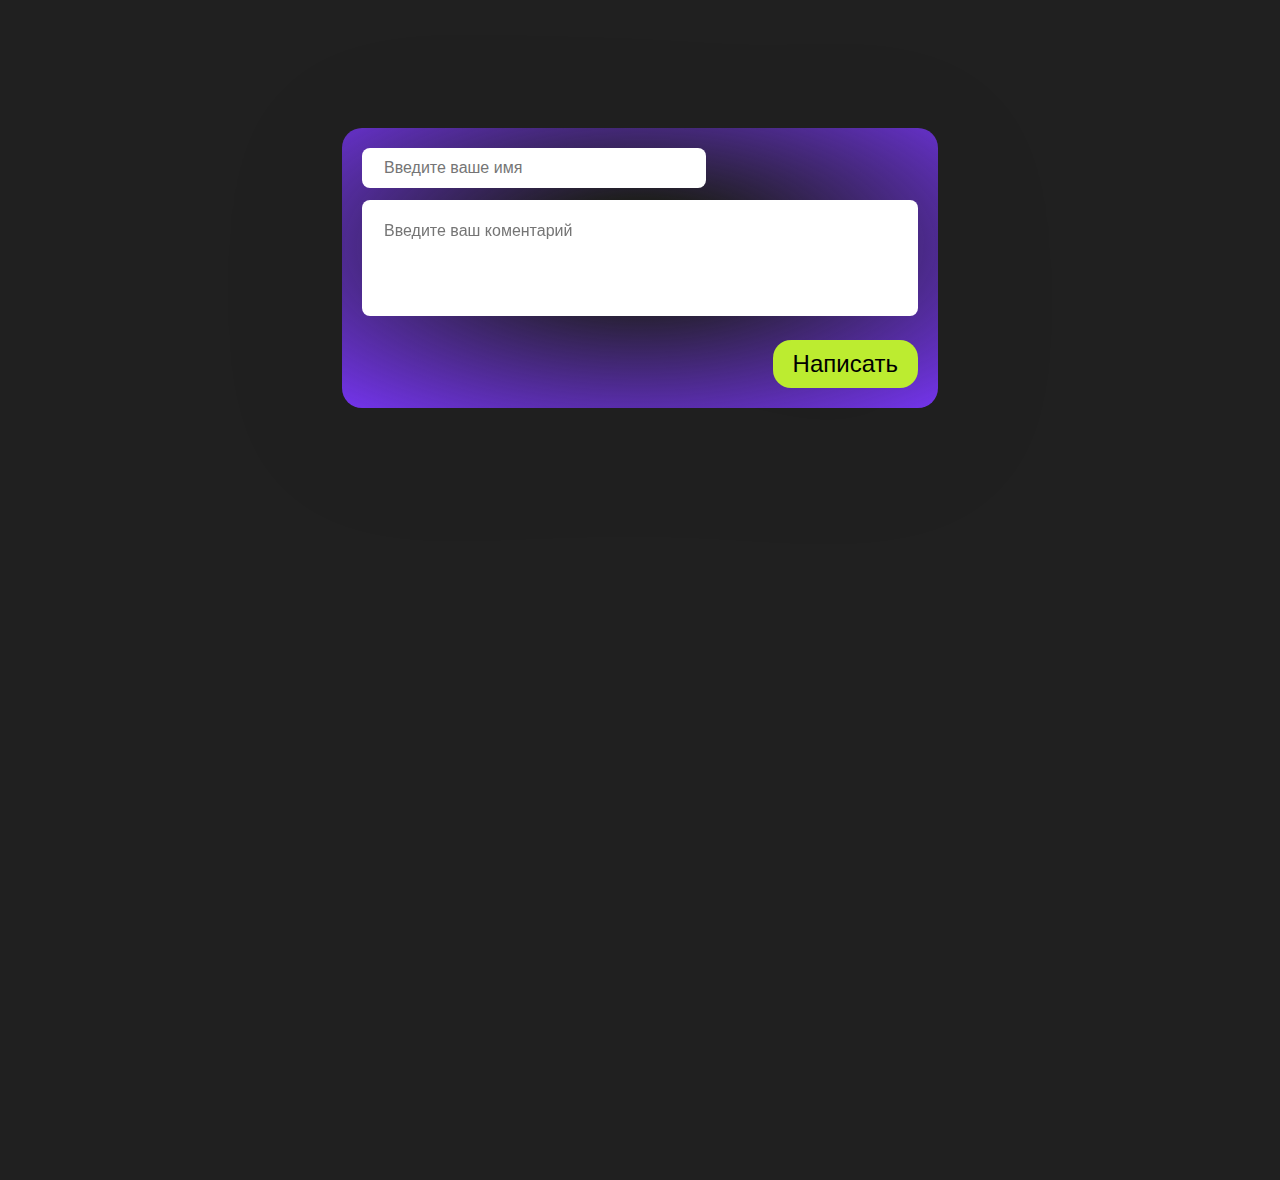
==== index.html @ 97473b9e "hm-13(2)" ====
<!DOCTYPE html>
<html>
  <head>
    <title>Проект "Комменты"</title>
    <meta charset="utf-8" />
    <link rel="stylesheet" href="styles.css" />
  </head>
  <body>
    <div class="container">
      <ul id="comments" class="comments"> 
        <div>"Комментарии загружаются"</div>
      </ul>
      <div class="add-form">
        <input
          type="text"
          class="add-form-name"
          placeholder="Введите ваше имя"
        id="name-input" value="" />
        <textarea id="comment-input"
          type="textarea"
          class="add-form-text"
          placeholder="Введите ваш коментарий"
          rows="4"
        ></textarea>
        <div class="add-form-row">
          <button id="add-button" class="add-form-button">Написать</button>
        </div>
      </div>
    </div>
  </body>
  <style>
    .error {
      background-color: red;
    }
  </style>

  <script>
    const buttonElement = document.getElementById('add-button');
    const commentElement = document.getElementById('comments');
    const nameInputElement = document.getElementById('name-input');
    const commentInputElement = document.getElementById('comment-input');
    const newDate = new Date();

    const listElement = document.getElementById("comments");

    
    const fetchPromise = fetch( 
      "https://wedev-api.sky.pro/api/v1/artem-khoroshavin/comments",
      {
        method: "GET",
      });

      fetchPromise.then((response) => {

      const jsonPromise = response.json();
        jsonPromise.then((responseData) => {

        comments = responseData.comments.map((comment) => {
          return {
            name: comment.author.name,
            date: newDate,
            comment: comment.text,
            likes: comment.likes,
            Iliked: 0,
    };
        });
  renderComments();
});
});

    let comments = [];

    const initEventListeners = () => {
      const buttonElements = document.querySelectorAll(".like-button");
      
      for (const buttonElement of buttonElements) {
        buttonElement.addEventListener("click", (event) => {
          event.stopPropagation();
          // индекс = номер объекта в массиве, получаем из дата-атрибут кнопки на которую кликаем
          const index = buttonElement.dataset.index;
          // обращаемся к свойству isLiked объекта, который мы получили из массива comments по индексу 
          if (comments[index].isLiked) {
            comments[index].isLiked = false;
            comments[index].likes--;
          } else {
            comments[index].isLiked = true;
            comments[index].likes++;
          }
          
          renderComments();
        });
      }

      const commentsElements = document.querySelectorAll(".comment");
      for(const comment of commentsElements) {
        comment.addEventListener("click", () => {
          const comments = comment.dataset.comments;
          commentInputElement.value = comments;
        });
      };
    };

    const renderComments = () => {
      const commentsHtml = comments.map((comment, index) => {
        return `<li class="comment" data-comments="${comment.comment} : ${comment.name}">
          <div class="comment-header">
            <div>${comment.name}</div>
            <div>${comment.date}</div>
          </div>
          <div class="comment-body">
            <div class="comment-text">
              ${comment.comment}
            </div>
            <div class="comment-footer">
            <div class="likes">
              <span class="likes-counter">${comment.likes}</span>
              <button class="like-button ${comment.isLiked ? '-active-like' : ''}" data-index="${index}"></button>
            </div>
          </div>
        </li>`
      }).join('');

      listElement.innerHTML = commentsHtml;

      initEventListeners();
    };
    
    
    renderComments();

    const likesElements = document.querySelectorAll(".likes");

    

    initEventListeners();

    

    renderComments();

    buttonElement.addEventListener('click', () => {
      
      nameInputElement.classList.remove('error');
      commentInputElement.classList.remove('error');

      if(nameInputElement.value === '') {
        nameInputElement.classList.add('error');
        return;
      }
      if(commentInputElement.value === '') {
        commentInputElement.classList.add('error');
        return;
      }
    //   comments.push({
    //   name: nameInputElement.value.replaceAll("<", "&lt;").replaceAll(">", "&gt;"),
    //   date: newDate,
    //   comment: commentInputElement.value.replaceAll("<", "&lt;").replaceAll(">", "&gt;"),
    //   like: 0,
    //   isLike: false,
    // });

    buttonElement.disabled = true;
    buttonElement.textContent = 'Ждём, комментарий добавляется...';

  //   const fetchPromise = fetch(
  // "https://wedev-api.sky.pro/api/v1/artem-khoroshavin/comments",
  // {
  //   method: "POST",
  //   body: JSON.stringify({
  //     text: commentInputElement.value,
  //     name: nameInputElement.value,
  //   }),

  // });

  // fetchPromise.then(() => {

  //   fetch("https://wedev-api.sky.pro/api/v1/artem-khoroshavin/comments", {
  //     method: "GET"
  //   }).then((response) => {
  //     const jsonPromise = response.json();
  //     jsonPromise.then((responseData) => {
  //       comments = responseData.comments.map((comment) => {
  //         return {
  //           name: comment.author.name,
  //           date: comment.date,
  //           comment: comment.text,
  //           likes: comment.likes,
  //           Iliked: 0,
  //         };
  //       });
  //       buttonElement.disabled = false;
  //       buttonElement.textContent = 'Написать';
  //       renderComments();
  //     });
  //   });
  // });

  const fetchPromise = fetch(
  "https://wedev-api.sky.pro/api/v1/artem-khoroshavin/comments",
  {
    method: "POST",
    body: JSON.stringify({
      text: commentInputElement.value,
      name: nameInputElement.value,
      forceError: true,
    }),

  }).then((response) => {
    if(response.status === 201) {
      return response.json();
    } else {
      if (response.status === 400) throw new Error("Мало символов")
        if (response.status === 500) throw new Error("Сервер упал")
        throw new Error ("Сломался интернет")
    }
  })
  .then((responseData) => {
    return fetch("https://wedev-api.sky.pro/api/v1/artem-khoroshavin/comments", {
        method: "GET"
      });
  })
  .then((response) => {
    return response.json();
  })
  .then((responseData) => {
    comments = responseData.comments.map((comment) => {
          return {
            name: comment.author.name,
            date: newDate,
            comment: comment.text,
            likes: comment.likes,
            Iliked: 0,
    };
        });
        buttonElement.disabled = false;
        buttonElement.textContent = 'Написать';
        nameInputElement.value = '';
        commentInputElement.value = '';

        
  renderComments();
  }).catch((error) => {
        buttonElement.disabled = false;
        buttonElement.textContent = 'Написать';
        if (error.message === "Мало символов") return alert ('Введите больше 3-х символов')
      alert('Кажется, у вас сломался интернет, попробуйте позже');
      console.warn(error);
  })
    

    renderComments();

      document.getElementById('name-input').value = '';
      document.getElementById('comment-input').value = '';
      

    // // \const oldListHtml = listElement.innerHTML;
    // const newDate = new Date();
    // listElement.innerHTML = oldListHtml + `<li class="comment">
    //       <div class="comment-header">
    //         <div>${nameInputElement.value}</div>
    //         <div>${newDate}</div>
    //       </div>
    //       <div class="comment-body">
    //         <div class="comment-text">
    //           ${commentInputElement.value}
    //         </div>
    //       </div>
    //       <div class="comment-footer">
    //         <div class="likes">
    //           <span class="likes-counter">0</span>
    //           <button class="like-button"></button>
    //         </div>
    //       </div>
    //     </li>
    //     `
        // nameInputElement.value = '';
        // commentInputElement.value = '';
        
    })
    // Код писать здесь
    console.log("It works!");
  </script>
</html>
---- styles.css ----
body {
    margin: 0;
  }

  .container {
    font-family: Helvetica;
    color: #ffffff;
    display: flex;
    flex-direction: column;
    align-items: center;
    padding-top: 80px;
    padding-bottom: 200px;
    background: #202020;
    min-height: 100vh;
  }
  

  .comments,
  .comment {
    margin: 0;
    padding: 0;
    list-style: none;
  }

  .comment,
  .add-form {
    width: 596px;
    box-sizing: border-box;
    background: radial-gradient(
      75.42% 75.42% at 50% 42.37%,
      rgba(53, 53, 53, 0) 22.92%,
      #7334ea 100%
    );
    filter: drop-shadow(0px 20px 67px rgba(0, 0, 0, 0.08));
    border-radius: 20px;
  }

  .comments {
    display: flex;
    flex-direction: column;
    gap: 24px;
  }

  .comment {
    padding: 48px;
  }

  .comment-header {
    font-size: 16px;
    display: flex;
    justify-content: space-between;
  }

  .comment-footer {
    display: flex;
    justify-content: flex-end;
  }

  .comment-body {
    margin-top: 32px;
    margin-bottom: 32px;
  }

  .comment-text {
    font-size: 32px;
  }

  .likes {
    display: flex;
    align-items: center;
  }

  .like-button {
    all: unset;
    cursor: pointer;
  }

  .likes-counter {
    font-size: 26px;
    margin-right: 8px;
  }

  .like-button {
    margin-left: 10px;
    background-image: url("data:image/svg+xml,%3Csvg width='22' height='20' viewBox='0 0 22 20' fill='none' xmlns='http://www.w3.org/2000/svg' %3E%3Cpath d='M11.11 16.9482L11 17.0572L10.879 16.9482C5.654 12.2507 2.2 9.14441 2.2 5.99455C2.2 3.81471 3.85 2.17984 6.05 2.17984C7.744 2.17984 9.394 3.26975 9.977 4.75204H12.023C12.606 3.26975 14.256 2.17984 15.95 2.17984C18.15 2.17984 19.8 3.81471 19.8 5.99455C19.8 9.14441 16.346 12.2507 11.11 16.9482ZM15.95 0C14.036 0 12.199 0.882834 11 2.26703C9.801 0.882834 7.964 0 6.05 0C2.662 0 0 2.6267 0 5.99455C0 10.1035 3.74 13.4714 9.405 18.5613L11 20L12.595 18.5613C18.26 13.4714 22 10.1035 22 5.99455C22 2.6267 19.338 0 15.95 0Z' fill='%23BCEC30' /%3E%3C/svg%3E");
    background-repeat: no-repeat;
    width: 22px;
    height: 22px;
  }

  .-active-like {
    background-image: url("data:image/svg+xml,%3Csvg width='22' height='20' viewBox='0 0 22 20' fill='none' xmlns='http://www.w3.org/2000/svg'%3E%3Cpath d='M15.95 0C14.036 0 12.199 0.882834 11 2.26703C9.801 0.882834 7.964 0 6.05 0C2.662 0 0 2.6267 0 5.99455C0 10.1035 3.74 13.4714 9.405 18.5613L11 20L12.595 18.5613C18.26 13.4714 22 10.1035 22 5.99455C22 2.6267 19.338 0 15.95 0Z' fill='%23BCEC30'/%3E%3C/svg%3E");
  }

  .add-form {
    padding: 20px;
    margin-top: 48px;
    display: flex;
    flex-direction: column;
  }

  .add-form-name,
  .add-form-text {
    font-size: 16px;
    font-family: Helvetica;
    border-radius: 8px;
    border: none;
  }

  .add-form-name {
    width: 300px;
    padding: 11px 22px;
  }

  .add-form-text {
    margin-top: 12px;
    padding: 22px;
    resize: none;
  }

  .add-form-row {
    display: flex;
    justify-content: flex-end;
  }

  .add-form-button {
    margin-top: 24px;
    font-size: 24px;
    padding: 10px 20px;
    background-color: #bcec30;
    border: none;
    border-radius: 18px;
    cursor: pointer;
  }

  .add-form-button:hover {
    opacity: 0.9;
  }
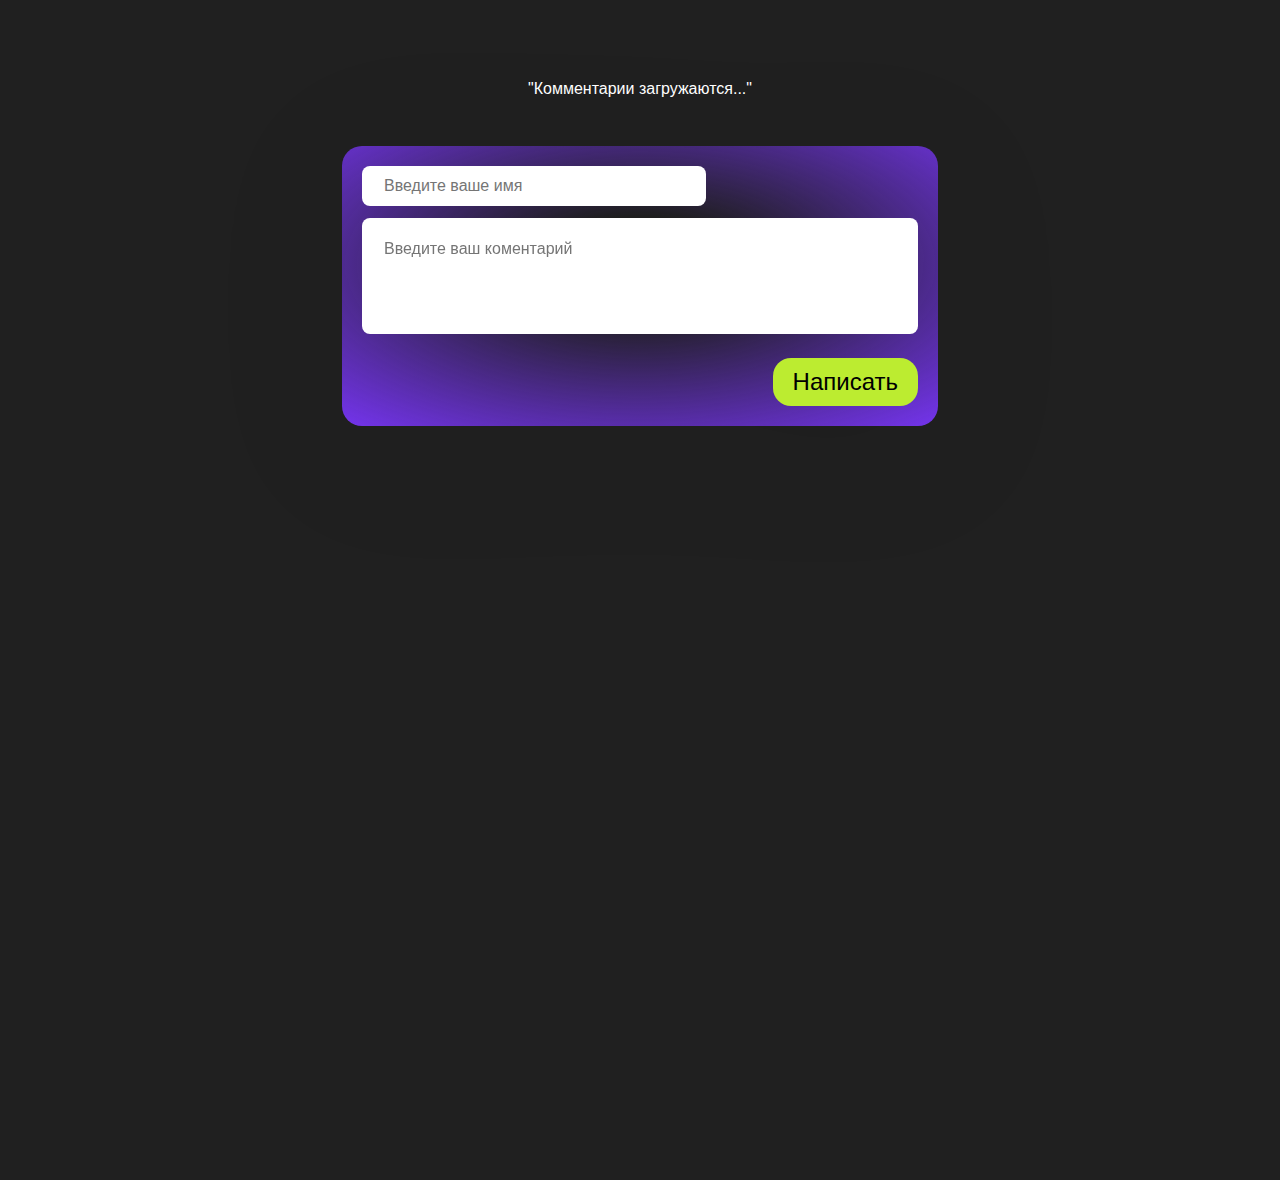
==== commit 008c899e: "hm13...." ====
--- a/index.html
+++ b/index.html
@@ -7,8 +7,8 @@
   </head>
   <body>
     <div class="container">
+      <div id="start">"Комментарии загружаются..."</div>
       <ul id="comments" class="comments"> 
-        <div>"Комментарии загружаются"</div>
       </ul>
       <div class="add-form">
         <input
@@ -40,8 +40,17 @@
     const nameInputElement = document.getElementById('name-input');
     const commentInputElement = document.getElementById('comment-input');
     const newDate = new Date();
-
     const listElement = document.getElementById("comments");
+
+    // const startElement = document.getElementById('start').style.display = "none";
+      function start() {
+    let start = document.getElementById('start');
+    if (start.style.display === 'none') {
+      start.style.display = 'block';
+    } else {
+    start.style.display = 'none';
+    }
+  };
 
     
     const fetchPromise = fetch( 
@@ -251,8 +260,8 @@
 
     renderComments();
 
-      document.getElementById('name-input').value = '';
-      document.getElementById('comment-input').value = '';
+      // document.getElementById('name-input').value = '';
+      // document.getElementById('comment-input').value = '';
       
 
     // // \const oldListHtml = listElement.innerHTML;
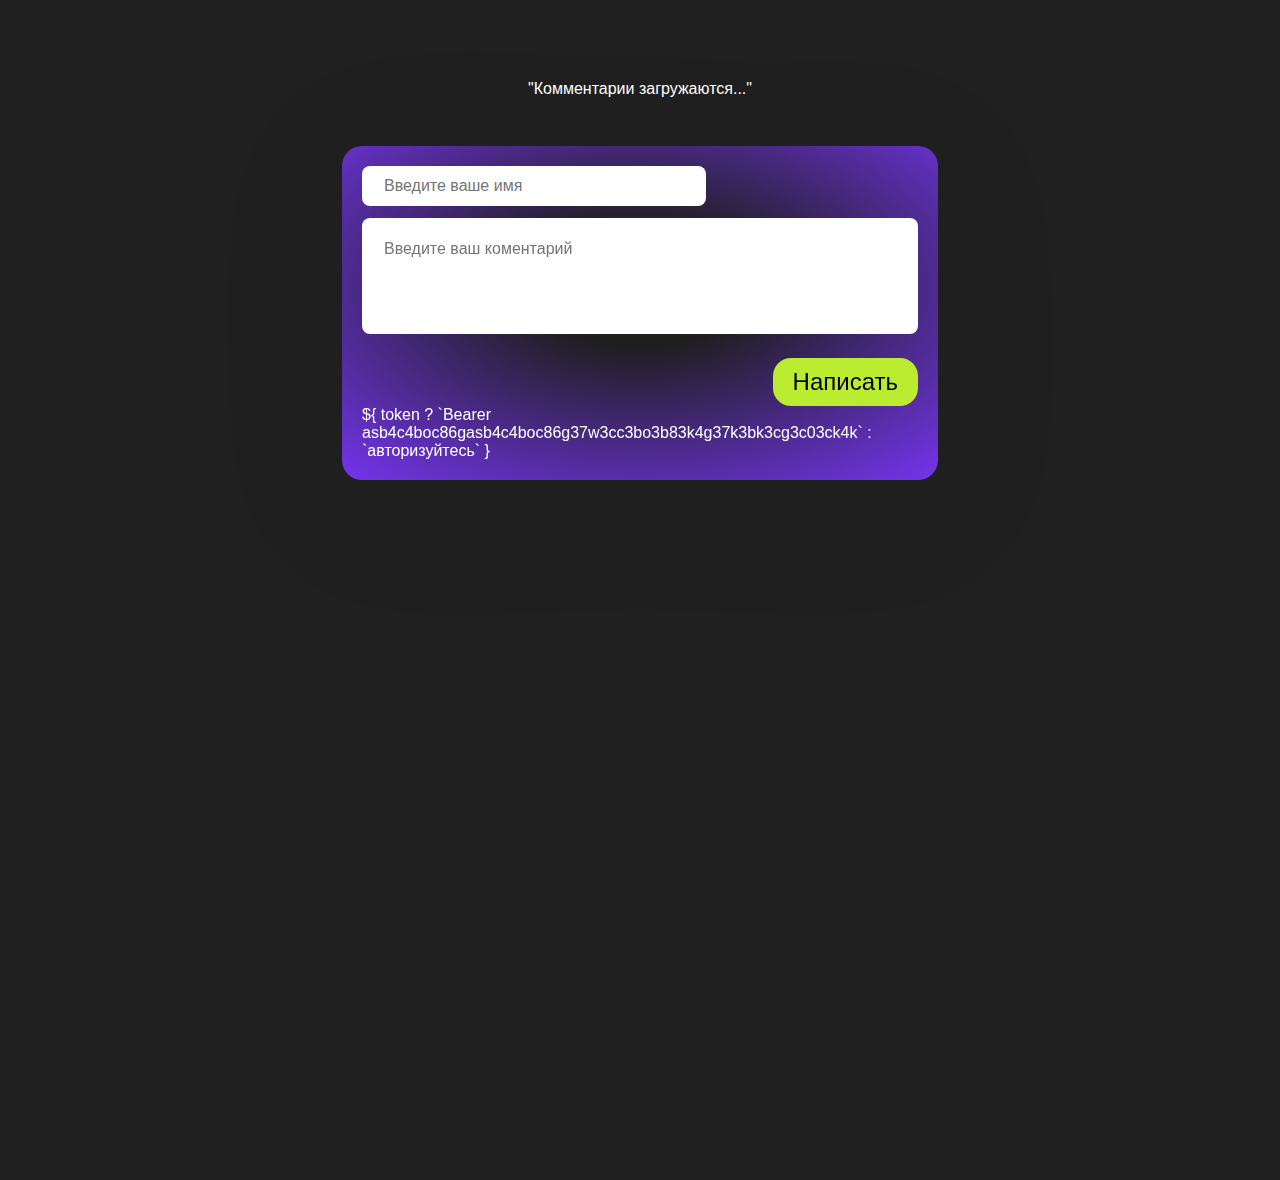
==== commit e67f1d18: "hs16" ====
--- a/index.html
+++ b/index.html
@@ -25,6 +25,11 @@
         <div class="add-form-row">
           <button id="add-button" class="add-form-button">Написать</button>
         </div>
+     ${
+        token
+               ? `Bearer asb4c4boc86gasb4c4boc86g37w3cc3bo3b83k4g37k3bk3cg3c03ck4k`
+               : `авторизуйтесь`
+     }
       </div>
     </div>
   </body>
@@ -34,261 +39,7 @@
     }
   </style>
 
-  <script>
-    const buttonElement = document.getElementById('add-button');
-    const commentElement = document.getElementById('comments');
-    const nameInputElement = document.getElementById('name-input');
-    const commentInputElement = document.getElementById('comment-input');
-    const newDate = new Date();
-    const listElement = document.getElementById("comments");
-
-    // const startElement = document.getElementById('start').style.display = "none";
-      function start() {
-    let start = document.getElementById('start');
-    if (start.style.display === 'none') {
-      start.style.display = 'block';
-    } else {
-    start.style.display = 'none';
-    }
-  };
-
+  
     
-    const fetchPromise = fetch( 
-      "https://wedev-api.sky.pro/api/v1/artem-khoroshavin/comments",
-      {
-        method: "GET",
-      });
-
-      fetchPromise.then((response) => {
-
-      const jsonPromise = response.json();
-        jsonPromise.then((responseData) => {
-
-        comments = responseData.comments.map((comment) => {
-          return {
-            name: comment.author.name,
-            date: newDate,
-            comment: comment.text,
-            likes: comment.likes,
-            Iliked: 0,
-    };
-        });
-  renderComments();
-});
-});
-
-    let comments = [];
-
-    const initEventListeners = () => {
-      const buttonElements = document.querySelectorAll(".like-button");
-      
-      for (const buttonElement of buttonElements) {
-        buttonElement.addEventListener("click", (event) => {
-          event.stopPropagation();
-          // индекс = номер объекта в массиве, получаем из дата-атрибут кнопки на которую кликаем
-          const index = buttonElement.dataset.index;
-          // обращаемся к свойству isLiked объекта, который мы получили из массива comments по индексу 
-          if (comments[index].isLiked) {
-            comments[index].isLiked = false;
-            comments[index].likes--;
-          } else {
-            comments[index].isLiked = true;
-            comments[index].likes++;
-          }
-          
-          renderComments();
-        });
-      }
-
-      const commentsElements = document.querySelectorAll(".comment");
-      for(const comment of commentsElements) {
-        comment.addEventListener("click", () => {
-          const comments = comment.dataset.comments;
-          commentInputElement.value = comments;
-        });
-      };
-    };
-
-    const renderComments = () => {
-      const commentsHtml = comments.map((comment, index) => {
-        return `<li class="comment" data-comments="${comment.comment} : ${comment.name}">
-          <div class="comment-header">
-            <div>${comment.name}</div>
-            <div>${comment.date}</div>
-          </div>
-          <div class="comment-body">
-            <div class="comment-text">
-              ${comment.comment}
-            </div>
-            <div class="comment-footer">
-            <div class="likes">
-              <span class="likes-counter">${comment.likes}</span>
-              <button class="like-button ${comment.isLiked ? '-active-like' : ''}" data-index="${index}"></button>
-            </div>
-          </div>
-        </li>`
-      }).join('');
-
-      listElement.innerHTML = commentsHtml;
-
-      initEventListeners();
-    };
-    
-    
-    renderComments();
-
-    const likesElements = document.querySelectorAll(".likes");
-
-    
-
-    initEventListeners();
-
-    
-
-    renderComments();
-
-    buttonElement.addEventListener('click', () => {
-      
-      nameInputElement.classList.remove('error');
-      commentInputElement.classList.remove('error');
-
-      if(nameInputElement.value === '') {
-        nameInputElement.classList.add('error');
-        return;
-      }
-      if(commentInputElement.value === '') {
-        commentInputElement.classList.add('error');
-        return;
-      }
-    //   comments.push({
-    //   name: nameInputElement.value.replaceAll("<", "&lt;").replaceAll(">", "&gt;"),
-    //   date: newDate,
-    //   comment: commentInputElement.value.replaceAll("<", "&lt;").replaceAll(">", "&gt;"),
-    //   like: 0,
-    //   isLike: false,
-    // });
-
-    buttonElement.disabled = true;
-    buttonElement.textContent = 'Ждём, комментарий добавляется...';
-
-  //   const fetchPromise = fetch(
-  // "https://wedev-api.sky.pro/api/v1/artem-khoroshavin/comments",
-  // {
-  //   method: "POST",
-  //   body: JSON.stringify({
-  //     text: commentInputElement.value,
-  //     name: nameInputElement.value,
-  //   }),
-
-  // });
-
-  // fetchPromise.then(() => {
-
-  //   fetch("https://wedev-api.sky.pro/api/v1/artem-khoroshavin/comments", {
-  //     method: "GET"
-  //   }).then((response) => {
-  //     const jsonPromise = response.json();
-  //     jsonPromise.then((responseData) => {
-  //       comments = responseData.comments.map((comment) => {
-  //         return {
-  //           name: comment.author.name,
-  //           date: comment.date,
-  //           comment: comment.text,
-  //           likes: comment.likes,
-  //           Iliked: 0,
-  //         };
-  //       });
-  //       buttonElement.disabled = false;
-  //       buttonElement.textContent = 'Написать';
-  //       renderComments();
-  //     });
-  //   });
-  // });
-
-  const fetchPromise = fetch(
-  "https://wedev-api.sky.pro/api/v1/artem-khoroshavin/comments",
-  {
-    method: "POST",
-    body: JSON.stringify({
-      text: commentInputElement.value,
-      name: nameInputElement.value,
-      forceError: true,
-    }),
-
-  }).then((response) => {
-    if(response.status === 201) {
-      return response.json();
-    } else {
-      if (response.status === 400) throw new Error("Мало символов")
-        if (response.status === 500) throw new Error("Сервер упал")
-        throw new Error ("Сломался интернет")
-    }
-  })
-  .then((responseData) => {
-    return fetch("https://wedev-api.sky.pro/api/v1/artem-khoroshavin/comments", {
-        method: "GET"
-      });
-  })
-  .then((response) => {
-    return response.json();
-  })
-  .then((responseData) => {
-    comments = responseData.comments.map((comment) => {
-          return {
-            name: comment.author.name,
-            date: newDate,
-            comment: comment.text,
-            likes: comment.likes,
-            Iliked: 0,
-    };
-        });
-        buttonElement.disabled = false;
-        buttonElement.textContent = 'Написать';
-        nameInputElement.value = '';
-        commentInputElement.value = '';
-
-        
-  renderComments();
-  }).catch((error) => {
-        buttonElement.disabled = false;
-        buttonElement.textContent = 'Написать';
-        if (error.message === "Мало символов") return alert ('Введите больше 3-х символов')
-      alert('Кажется, у вас сломался интернет, попробуйте позже');
-      console.warn(error);
-  })
-    
-
-    renderComments();
-
-      // document.getElementById('name-input').value = '';
-      // document.getElementById('comment-input').value = '';
-      
-
-    // // \const oldListHtml = listElement.innerHTML;
-    // const newDate = new Date();
-    // listElement.innerHTML = oldListHtml + `<li class="comment">
-    //       <div class="comment-header">
-    //         <div>${nameInputElement.value}</div>
-    //         <div>${newDate}</div>
-    //       </div>
-    //       <div class="comment-body">
-    //         <div class="comment-text">
-    //           ${commentInputElement.value}
-    //         </div>
-    //       </div>
-    //       <div class="comment-footer">
-    //         <div class="likes">
-    //           <span class="likes-counter">0</span>
-    //           <button class="like-button"></button>
-    //         </div>
-    //       </div>
-    //     </li>
-    //     `
-        // nameInputElement.value = '';
-        // commentInputElement.value = '';
-        
-    })
-    // Код писать здесь
-    console.log("It works!");
-  </script>
+    <script type="module" src="./main.js"></script>
 </html>
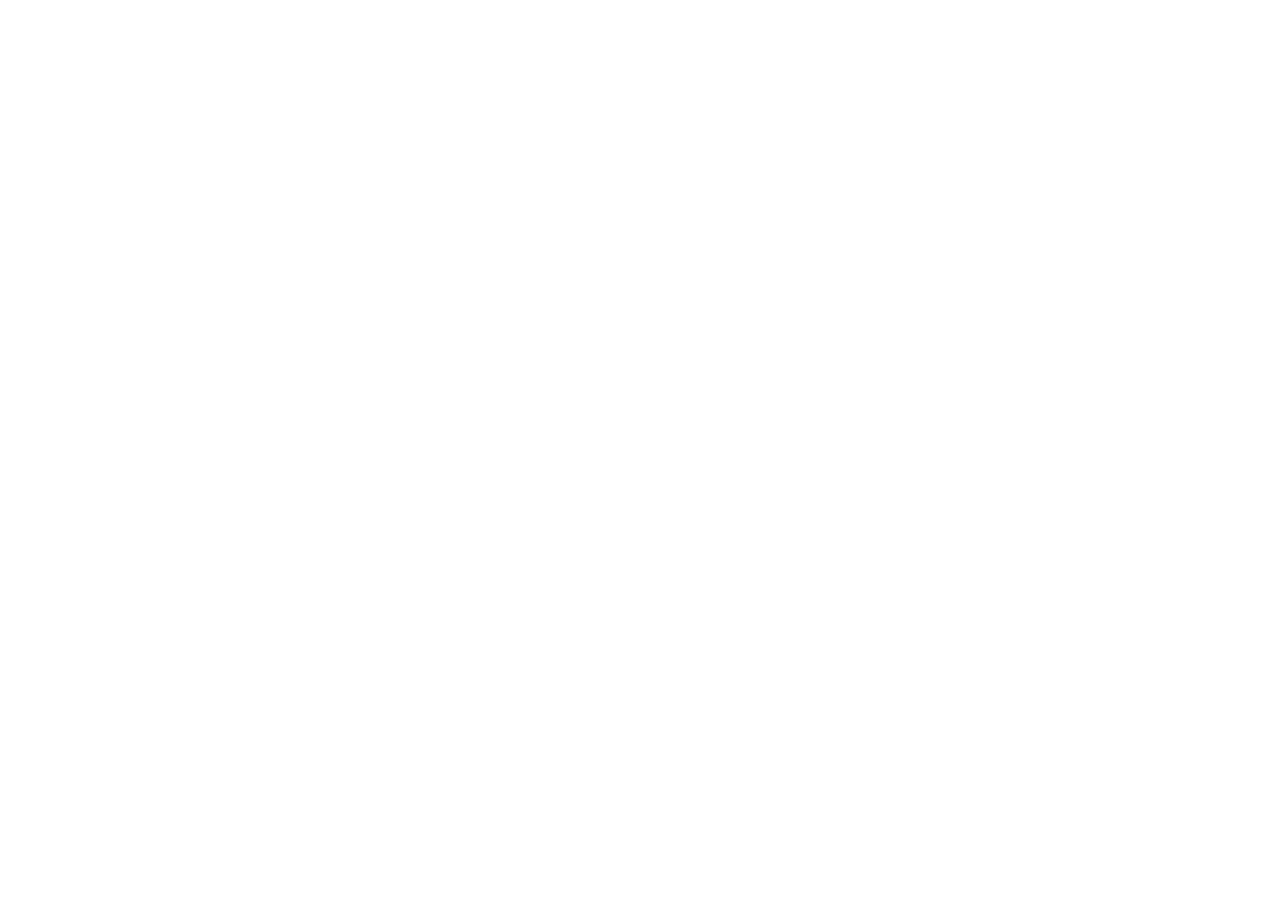
==== commit e94342b9: "???16" ====
--- a/index.html
+++ b/index.html
@@ -6,32 +6,7 @@
     <link rel="stylesheet" href="styles.css" />
   </head>
   <body>
-    <div class="container">
-      <div id="start">"Комментарии загружаются..."</div>
-      <ul id="comments" class="comments"> 
-      </ul>
-      <div class="add-form">
-        <input
-          type="text"
-          class="add-form-name"
-          placeholder="Введите ваше имя"
-        id="name-input" value="" />
-        <textarea id="comment-input"
-          type="textarea"
-          class="add-form-text"
-          placeholder="Введите ваш коментарий"
-          rows="4"
-        ></textarea>
-        <div class="add-form-row">
-          <button id="add-button" class="add-form-button">Написать</button>
-        </div>
-     ${
-        token
-               ? `Bearer asb4c4boc86gasb4c4boc86g37w3cc3bo3b83k4g37k3bk3cg3c03ck4k`
-               : `авторизуйтесь`
-     }
-      </div>
-    </div>
+    <div id="app"></div>
   </body>
   <style>
     .error {
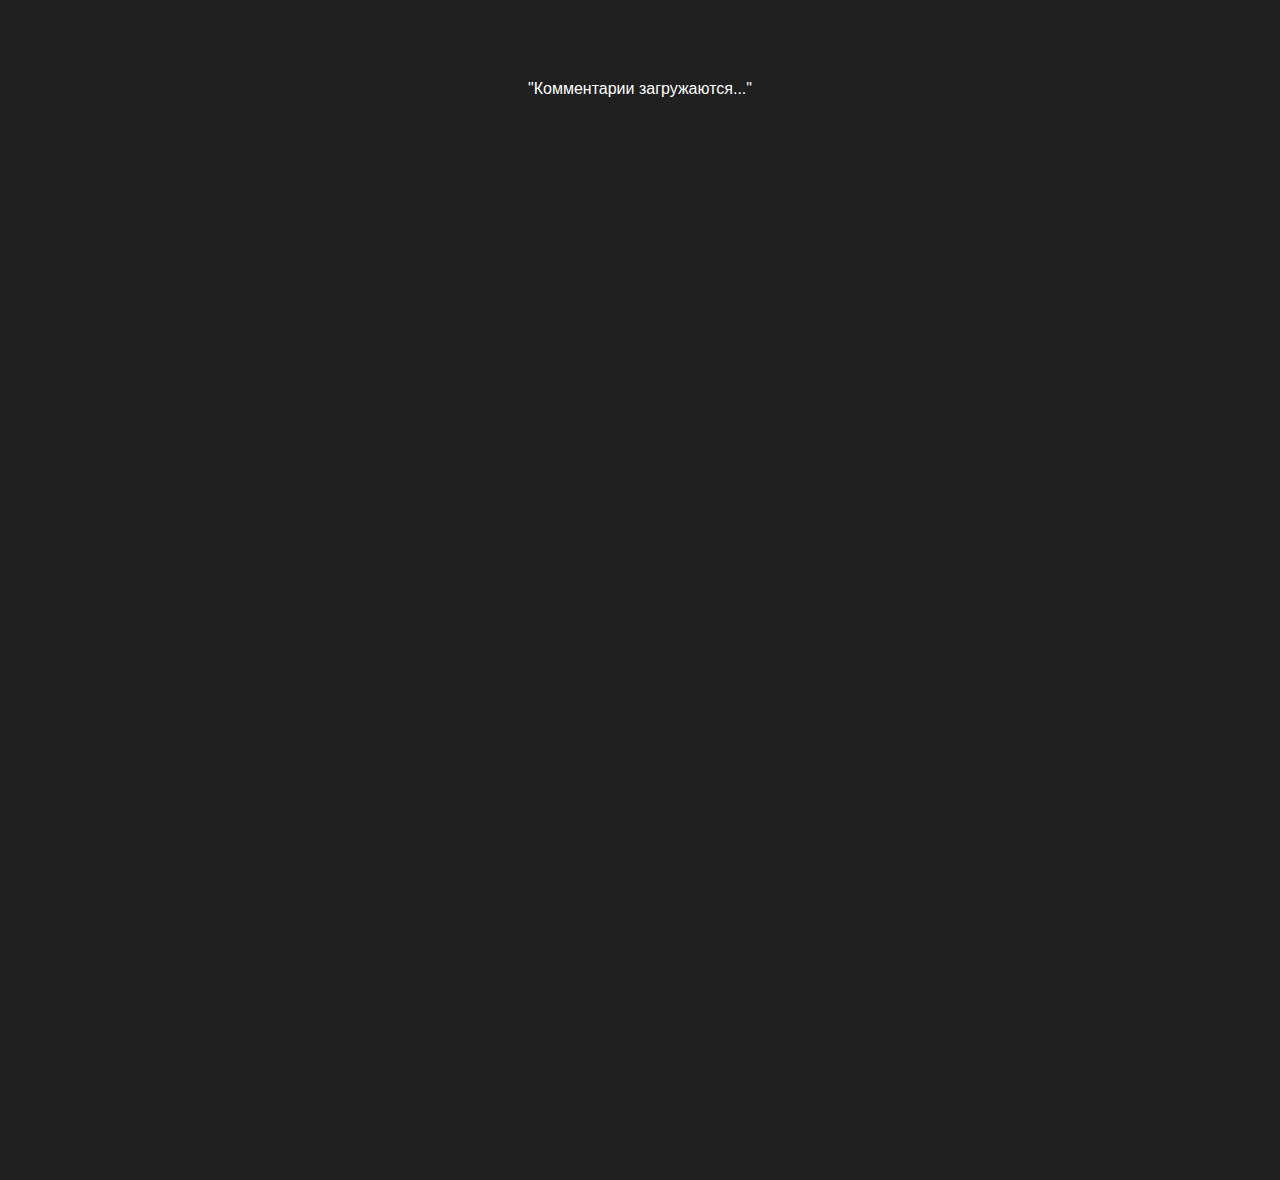
==== commit 46fd887a: "Hm16 again" ====
--- a/index.html
+++ b/index.html
@@ -6,7 +6,11 @@
     <link rel="stylesheet" href="styles.css" />
   </head>
   <body>
-    <div id="app"></div>
+    <div id="app">
+      <div class="container">
+        <div id="start">"Комментарии загружаются..."</div>
+      </div>
+    </div>
   </body>
   <style>
     .error {
